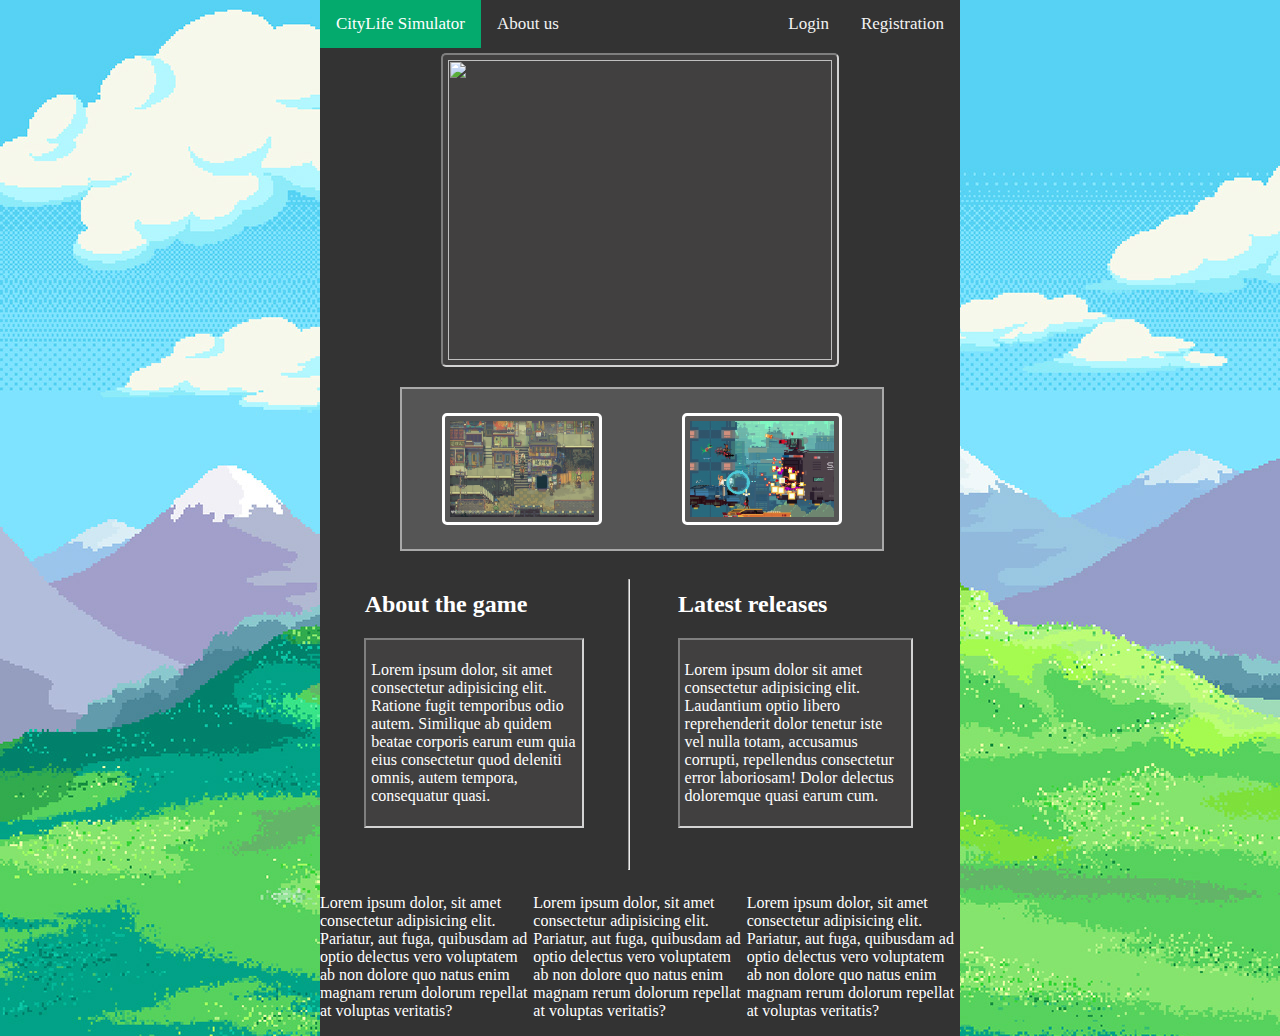
==== index2.html @ 31c025cf "html, css, a bit of js" ====
<!DOCTYPE html>
<html lang="en">
<head>
    <meta charset="UTF-8">
    <meta http-equiv="X-UA-Compatible" content="IE=edge">
    <meta name="viewport" content="width=device-width, initial-scale=1.0">
    <title>CityLife Simulator</title>
    <link rel="stylesheet" href="css/index2.css" />
</head>
<body>
    <div id="main-bar">
        <div id="topNavigation">
            <a class="active citylife" href="#home">CityLife Simulator</a>
            <a href="#" class="citylife">About us</a>
            <a href="#" class="logreg" id="registracija">Registration</a>
            <a href="#" class="logreg" id="login" onclick="openForm()">Login</a>
        </div>

        <!-- POP-UP FORM -->
        <div class="form-popup" id="myForm">
            <form class="form-container">
              <h1>Login</h1>
          
              <label for="email"><b>Email</b></label>
              <input type="text" placeholder="Enter Email" name="email" required size="30">
          
              <label for="psw"><b>Password</b></label>
              <input type="password" placeholder="Enter Password" name="psw" required size="30">
          
              <button type="submit" class="btn">Login</button>
              <button type="button" class="btn cancel" onclick="closeForm()">Close</button>
            </form>
        </div>
        <!-- POP-UP FORM -->

        </div>
        <div id="gif-cont">
            <div id="gif-border">
                <img id="gif" src="gif/videoplayback.gif">
            </div>
        </div>
        <div id="images">
            <div id="images-inside">
                <img class="image" src="img/gsgsgs.jpg">
                <img class="image" src="img/game_image.jpg">
            </div>
                
        </div>
        <div id="panels">
            <div id="panel1">
                <h2>About the game</h2>
                <div id="inside-panel1">
                    <p>Lorem ipsum dolor, sit amet consectetur adipisicing elit. Ratione fugit temporibus odio autem. Similique ab quidem beatae corporis earum eum quia eius consectetur quod deleniti omnis, autem tempora, consequatur quasi.</p>
                </div>
            </div>
            <hr>
            <div id="panel2">
                <h2>Latest releases</h2>
                <div id="inside-panel2">
                    <p>Lorem ipsum dolor sit amet consectetur adipisicing elit. Laudantium optio libero reprehenderit dolor tenetur iste vel nulla totam, accusamus corrupti, repellendus consectetur error laboriosam! Dolor delectus doloremque quasi earum cum.</p>
                </div>
            </div>
        </div>
        <div id="footer">
            <p>Lorem ipsum dolor, sit amet consectetur adipisicing elit. Pariatur, aut fuga, quibusdam ad optio delectus vero voluptatem ab non dolore quo natus enim magnam rerum dolorum repellat at voluptas veritatis?</p>
            <p>Lorem ipsum dolor, sit amet consectetur adipisicing elit. Pariatur, aut fuga, quibusdam ad optio delectus vero voluptatem ab non dolore quo natus enim magnam rerum dolorum repellat at voluptas veritatis?</p>
            <p>Lorem ipsum dolor, sit amet consectetur adipisicing elit. Pariatur, aut fuga, quibusdam ad optio delectus vero voluptatem ab non dolore quo natus enim magnam rerum dolorum repellat at voluptas veritatis?</p>
        </div>
    </div>

    <script src="js/script.js"></script>

</body>
</html>
---- css/index2.css ----
body {
    background-image: url('../img/bg2.jpg');
    margin: 0;
}

#topNavigation {
    background-color: #333;
    overflow: hidden;
    width: 50%;
    margin-left: 25%;
}

.citylife {
    float: left;
    color: #f2f2f2;
    padding: 14px 16px;
    text-decoration: none;
    font-size: 17px;
}

#registracijas_forma {
    background-color: #d4d4d4;
    width: 50%;
}

.logreg {
    float: right;
    color: #f2f2f2;
    padding: 14px 16px;
    text-decoration: none;
    font-size: 17px;
}

#topNavigation a:hover {
    background-color: #ddd;
    color: black;
}

#topNavigation a.active {
    background-color: #04AA6D;
    color: white;
}

#gif-cont {
    background-color: #333;
    width: 50%;
    margin: auto;
    padding-top: 5px;
}

#gif {
    display: block;
    margin-left: auto;
    margin-right: auto;
    height: 300px;
    width: 100%;
}

#gif-border {
    border: 2px inset #d3d3d3;
    width: 60%;
    margin-left: auto;
    margin-right: auto;
    background-color: #414040;
    border-radius: 5px;
    padding: 5px;
}

#images {
    background-color: #333;
    width: 50%;
    margin: auto;
    padding-top: 20px;
    padding-bottom: 20px;
}

#images-inside {
    display: flex;
    flex-direction: row;
    justify-content: space-around;
    background-color: #555555;
    width: 75%;
    margin-left: 12.5%;
    border: 2px solid darkgray;
}

.image {
    width: 30%;
    margin-top: 5%;
    border: 3px solid #fff;
    border-radius: 5px;
    padding: 5px;
    margin-bottom: 5%
}

#panels {
    display: flex;
    flex-direction: row;
    width: 50%;
    background-color: #333;
    margin: auto;
    color: #fff;
    justify-content: space-around;
}

#inside-panel1 {
    border: 2px inset #d3d3d3;
    background-color: #414040;
    display: flex;
    flex-direction: row;
    width: 70%;
    margin: auto;
    color: #fff;
    justify-content: space-around;
}

#inside-panel2 {
    border: 2px inset #d3d3d3;
    background-color: #414040;
    display: flex;
    flex-direction: row;
    width: 70%;
    margin: auto;
    color: #fff;
    justify-content: space-around;
}

#inside-panel1 p {
    padding: 5px;
}

#inside-panel2 p {
    padding: 5px;
}

#panels h2 {
    margin-left: 14.5%;
}

#footer {
    background-color: #333;
    display: flex;
    width: 50%;
    margin: auto;
}

#footer p {
    color: #fff;
}

#panel1 {
    padding-bottom: 50px;
}

#panel2 {
    padding-bottom: 50px;
}

/* POP-UP FORM */

.form-popup {
    display: none;
    position: fixed;
    bottom: 0;
    right: 15px;
    border: 3px solid #f1f1f1;
    z-index: 9;
}

.form-container {
    max-width: 300px;
    padding: 10px;
    background-color: white;
}

.form-container input[type=text], .form-container input[type=password] {
    padding: 15px;
    margin: 5px 0 22px 0;
    border: none;
    background: #f1f1f1;
}

.form-container input[type=text]:focus, .form-container input[type=password]:focus {
    background-color: #ddd;
    outline: none;
}

.form-container .btn {
    background-color: #04AA6D;
    color: white;
    padding: 16px 20px;
    border: none;
    cursor: pointer;
    width: 100%;
    margin-bottom:10px;
    opacity: 0.8;
}

.form-container .cancel {
    background-color: red;
}

.form-container .btn:hover {
    opacity: 1;
}
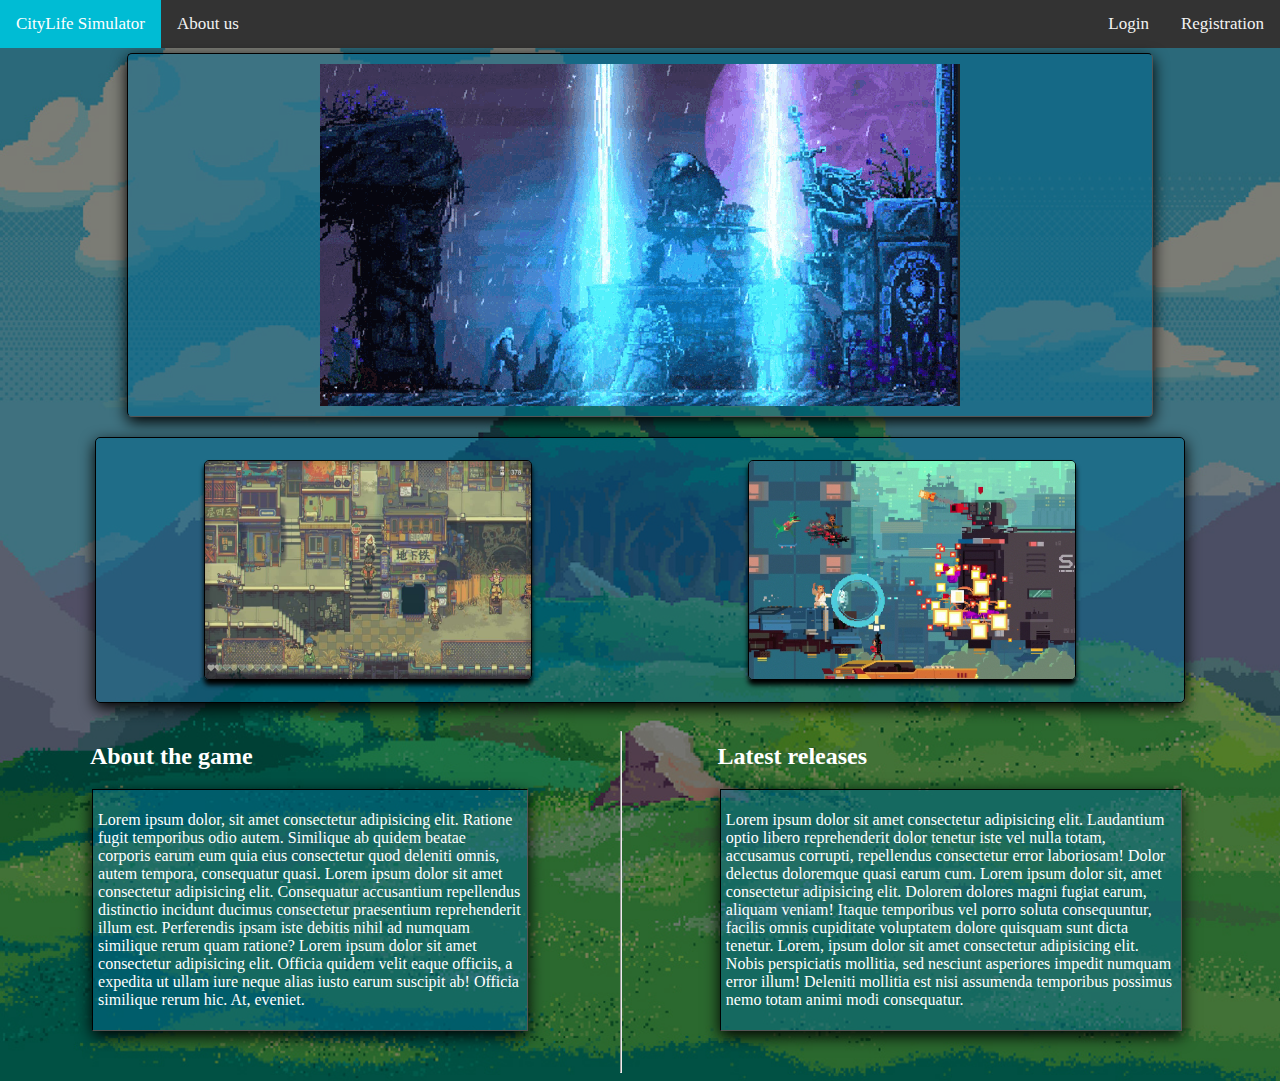
==== commit cef964e6: "changes" ====
--- a/index2.html
+++ b/index2.html
@@ -16,33 +16,15 @@
             <a href="#" class="logreg" id="login" onclick="openForm()">Login</a>
         </div>
 
-        <!-- POP-UP FORM -->
-        <div class="form-popup" id="myForm">
-            <form class="form-container">
-              <h1>Login</h1>
-          
-              <label for="email"><b>Email</b></label>
-              <input type="text" placeholder="Enter Email" name="email" required size="30">
-          
-              <label for="psw"><b>Password</b></label>
-              <input type="password" placeholder="Enter Password" name="psw" required size="30">
-          
-              <button type="submit" class="btn">Login</button>
-              <button type="button" class="btn cancel" onclick="closeForm()">Close</button>
-            </form>
-        </div>
-        <!-- POP-UP FORM -->
-
-        </div>
         <div id="gif-cont">
             <div id="gif-border">
-                <img id="gif" src="gif/videoplayback.gif">
+                <img id="gif" src="gif/video-game-pixel-art.gif">
             </div>
         </div>
         <div id="images">
             <div id="images-inside">
-                <img class="image" src="img/gsgsgs.jpg">
-                <img class="image" src="img/game_image.jpg">
+                    <img class="image" src="img/gsgsgs.jpg">
+                    <img class="image" src="img/game_image.jpg">
             </div>
                 
         </div>
@@ -50,25 +32,37 @@
             <div id="panel1">
                 <h2>About the game</h2>
                 <div id="inside-panel1">
-                    <p>Lorem ipsum dolor, sit amet consectetur adipisicing elit. Ratione fugit temporibus odio autem. Similique ab quidem beatae corporis earum eum quia eius consectetur quod deleniti omnis, autem tempora, consequatur quasi.</p>
+                    <p>Lorem ipsum dolor, sit amet consectetur adipisicing elit. Ratione fugit temporibus odio autem. Similique ab quidem beatae corporis earum eum quia eius consectetur quod deleniti omnis, autem tempora, consequatur quasi. Lorem ipsum dolor sit amet consectetur adipisicing elit. Consequatur accusantium repellendus distinctio incidunt ducimus consectetur praesentium reprehenderit illum est. Perferendis ipsam iste debitis nihil ad numquam similique rerum quam ratione? Lorem ipsum dolor sit amet consectetur adipisicing elit. Officia quidem velit eaque officiis, a expedita ut ullam iure neque alias iusto earum suscipit ab! Officia similique rerum hic. At, eveniet.</p>
                 </div>
             </div>
             <hr>
             <div id="panel2">
                 <h2>Latest releases</h2>
                 <div id="inside-panel2">
-                    <p>Lorem ipsum dolor sit amet consectetur adipisicing elit. Laudantium optio libero reprehenderit dolor tenetur iste vel nulla totam, accusamus corrupti, repellendus consectetur error laboriosam! Dolor delectus doloremque quasi earum cum.</p>
+                    <p>Lorem ipsum dolor sit amet consectetur adipisicing elit. Laudantium optio libero reprehenderit dolor tenetur iste vel nulla totam, accusamus corrupti, repellendus consectetur error laboriosam! Dolor delectus doloremque quasi earum cum. Lorem ipsum dolor sit, amet consectetur adipisicing elit. Dolorem dolores magni fugiat earum, aliquam veniam! Itaque temporibus vel porro soluta consequuntur, facilis omnis cupiditate voluptatem dolore quisquam sunt dicta tenetur. Lorem, ipsum dolor sit amet consectetur adipisicing elit. Nobis perspiciatis mollitia, sed nesciunt asperiores impedit numquam error illum! Deleniti mollitia est nisi assumenda temporibus possimus nemo totam animi modi consequatur.</p>
                 </div>
             </div>
         </div>
         <div id="footer">
-            <p>Lorem ipsum dolor, sit amet consectetur adipisicing elit. Pariatur, aut fuga, quibusdam ad optio delectus vero voluptatem ab non dolore quo natus enim magnam rerum dolorum repellat at voluptas veritatis?</p>
-            <p>Lorem ipsum dolor, sit amet consectetur adipisicing elit. Pariatur, aut fuga, quibusdam ad optio delectus vero voluptatem ab non dolore quo natus enim magnam rerum dolorum repellat at voluptas veritatis?</p>
-            <p>Lorem ipsum dolor, sit amet consectetur adipisicing elit. Pariatur, aut fuga, quibusdam ad optio delectus vero voluptatem ab non dolore quo natus enim magnam rerum dolorum repellat at voluptas veritatis?</p>
         </div>
-    </div>
+
+    <!-- POP-UP FORM -->
+    <form class="form-container" id="myForm">
+        <h1>Login</h1>
+    
+        <label for="email"><b>Email</b></label>
+        <input type="text" placeholder="Enter Email" name="email" required size="30">
+    
+        <label for="psw"><b>Password</b></label>
+        <input type="password" placeholder="Enter Password" name="psw" required size="30">
+    
+        <button type="submit" class="btn">Login</button>
+        <button type="button" class="btn cancel" onclick="closeForm()">Close</button>
+    </form>
+    <!-- POP-UP FORM -->
 
     <script src="js/script.js"></script>
 
+    </div>
 </body>
 </html>--- a/css/index2.css
+++ b/css/index2.css
@@ -1,13 +1,12 @@
 body {
+    margin: 0;
     background-image: url('../img/bg2.jpg');
-    margin: 0;
+    background-size: cover;
 }
 
 #topNavigation {
     background-color: #333;
     overflow: hidden;
-    width: 50%;
-    margin-left: 25%;
 }
 
 .citylife {
@@ -37,13 +36,12 @@
 }
 
 #topNavigation a.active {
-    background-color: #04AA6D;
+    background-color: #00bcd4;
     color: white;
 }
 
 #gif-cont {
-    background-color: #333;
-    width: 50%;
+    background-color: rgba(0, 0, 0, 0.5);
     margin: auto;
     padding-top: 5px;
 }
@@ -52,23 +50,21 @@
     display: block;
     margin-left: auto;
     margin-right: auto;
-    height: 300px;
-    width: 100%;
+    padding: 1%;
 }
 
 #gif-border {
-    border: 2px inset #d3d3d3;
-    width: 60%;
+    border: 1px inset black;
+    width: 80%;
     margin-left: auto;
     margin-right: auto;
-    background-color: #414040;
+    background-color: rgba(0, 105, 146, 0.5);
     border-radius: 5px;
-    padding: 5px;
+    box-shadow: 0px 5px 15px black;
 }
 
 #images {
-    background-color: #333;
-    width: 50%;
+    background-color: rgba(0, 0, 0, 0.5);
     margin: auto;
     padding-top: 20px;
     padding-bottom: 20px;
@@ -78,51 +74,55 @@
     display: flex;
     flex-direction: row;
     justify-content: space-around;
-    background-color: #555555;
-    width: 75%;
-    margin-left: 12.5%;
-    border: 2px solid darkgray;
+    background-color: rgba(0, 105, 146, 0.5);
+    width: 85%;
+    margin-left: auto;
+    margin-right: auto;
+    border: 1px solid black;
+    box-shadow: 0px 5px 15px black;
+    border-radius: 5px;
 }
 
 .image {
     width: 30%;
-    margin-top: 5%;
-    border: 3px solid #fff;
+    margin-top: 2%;
     border-radius: 5px;
-    padding: 5px;
-    margin-bottom: 5%
+    margin-bottom: 2%;
+    border: 1px solid black;
+    box-shadow: 0px 5px 5px black;
 }
 
 #panels {
     display: flex;
     flex-direction: row;
-    width: 50%;
-    background-color: #333;
+    background-color: rgba(0, 0, 0, 0.5);
     margin: auto;
     color: #fff;
     justify-content: space-around;
 }
 
 #inside-panel1 {
-    border: 2px inset #d3d3d3;
-    background-color: #414040;
+    border: 1px inset black;
+    background-color: rgba(0, 105, 146, 0.5);
     display: flex;
     flex-direction: row;
     width: 70%;
     margin: auto;
     color: #fff;
     justify-content: space-around;
+    box-shadow: 0px 5px 15px black;
 }
 
 #inside-panel2 {
-    border: 2px inset #d3d3d3;
-    background-color: #414040;
+    border: 1px inset black;
+    background-color: rgba(0, 105, 146, 0.5);
     display: flex;
     flex-direction: row;
     width: 70%;
     margin: auto;
     color: #fff;
     justify-content: space-around;
+    box-shadow: 0px 5px 15px black;
 }
 
 #inside-panel1 p {
@@ -138,9 +138,8 @@
 }
 
 #footer {
-    background-color: #333;
-    display: flex;
-    width: 50%;
+    background-color: rgba(0, 0, 0, 0.5);
+    display: flex;
     margin: auto;
 }
 
@@ -150,6 +149,7 @@
 
 #panel1 {
     padding-bottom: 50px;
+
 }
 
 #panel2 {
@@ -159,18 +159,25 @@
 /* POP-UP FORM */
 
 .form-popup {
-    display: none;
     position: fixed;
     bottom: 0;
     right: 15px;
     border: 3px solid #f1f1f1;
     z-index: 9;
+
 }
 
 .form-container {
+    display: none;
     max-width: 300px;
     padding: 10px;
     background-color: white;
+    position: fixed;
+    top: 50%;
+    left: 50%;
+    z-index: 1;
+    transform: translate(-50%, -50%);
+    border: 3px solid black;
 }
 
 .form-container input[type=text], .form-container input[type=password] {
@@ -204,3 +211,4 @@
     opacity: 1;
 }
 
+/* POP-UP FORM */